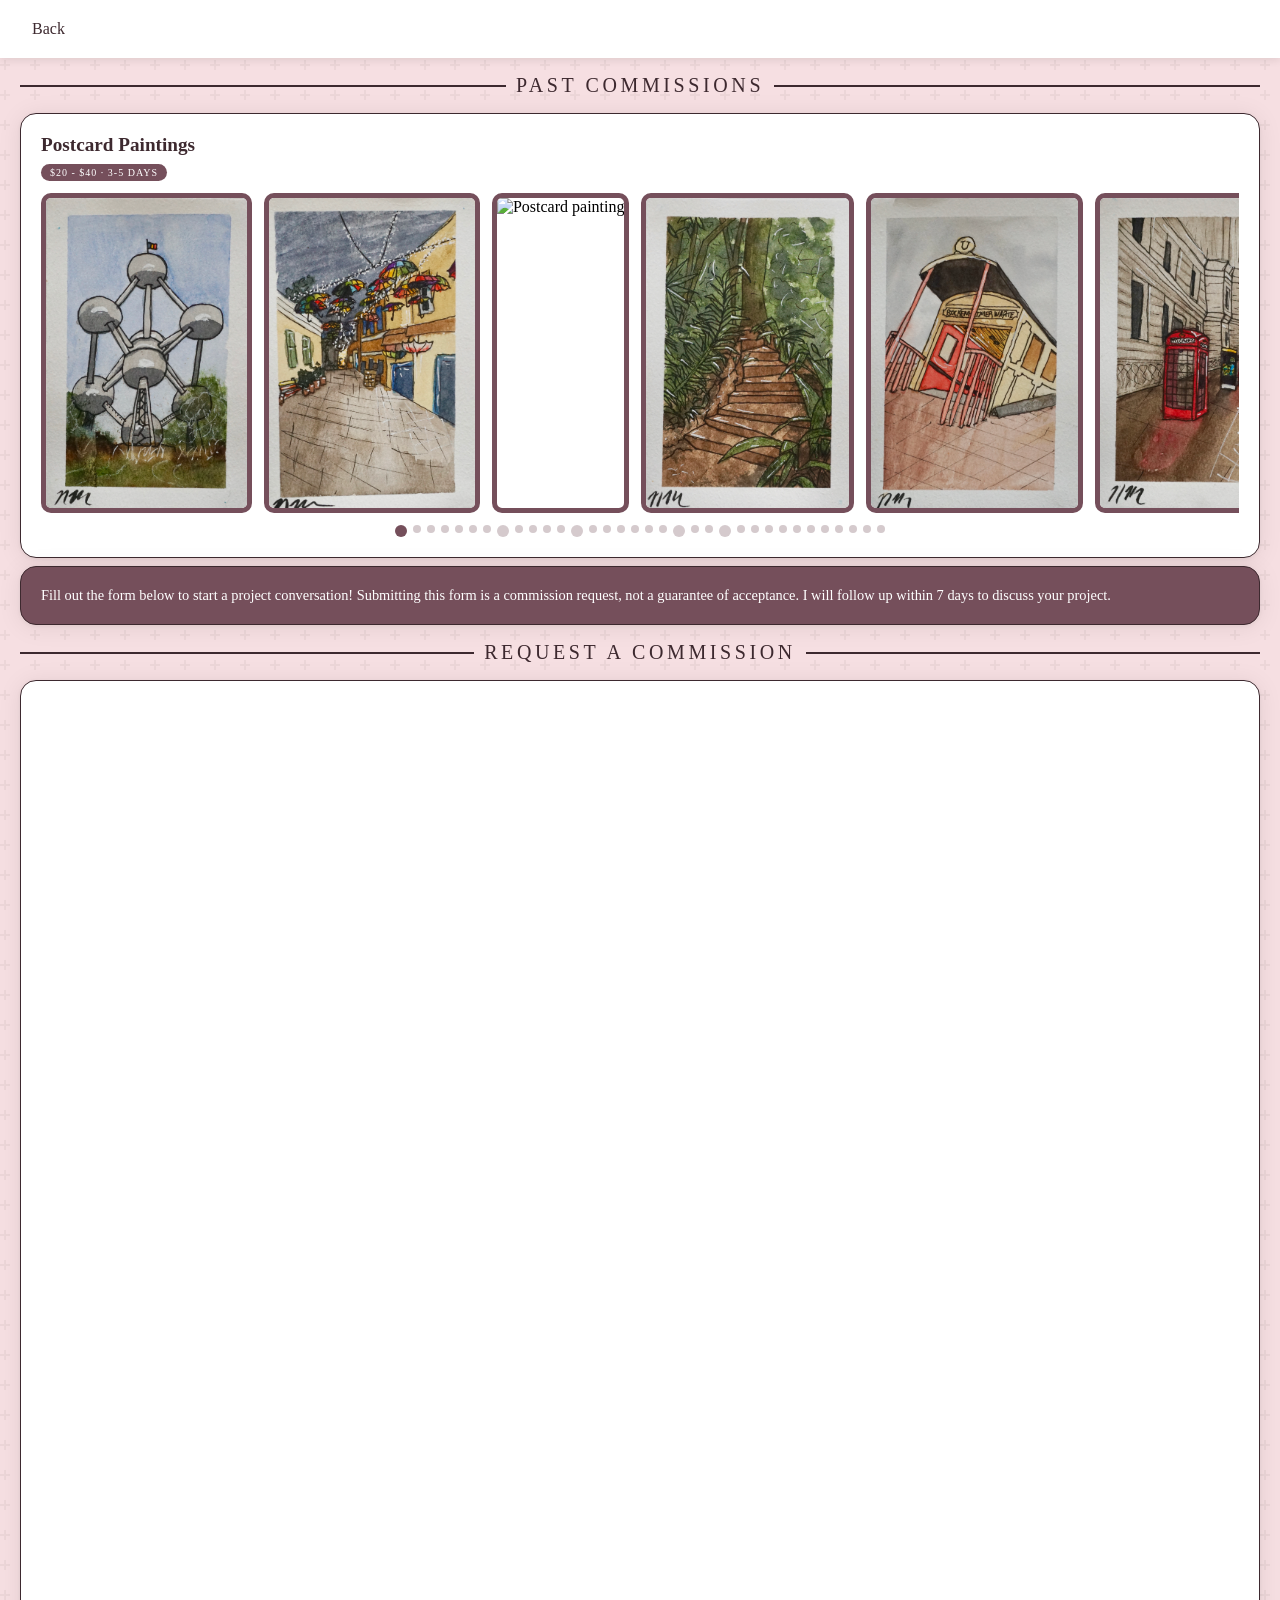
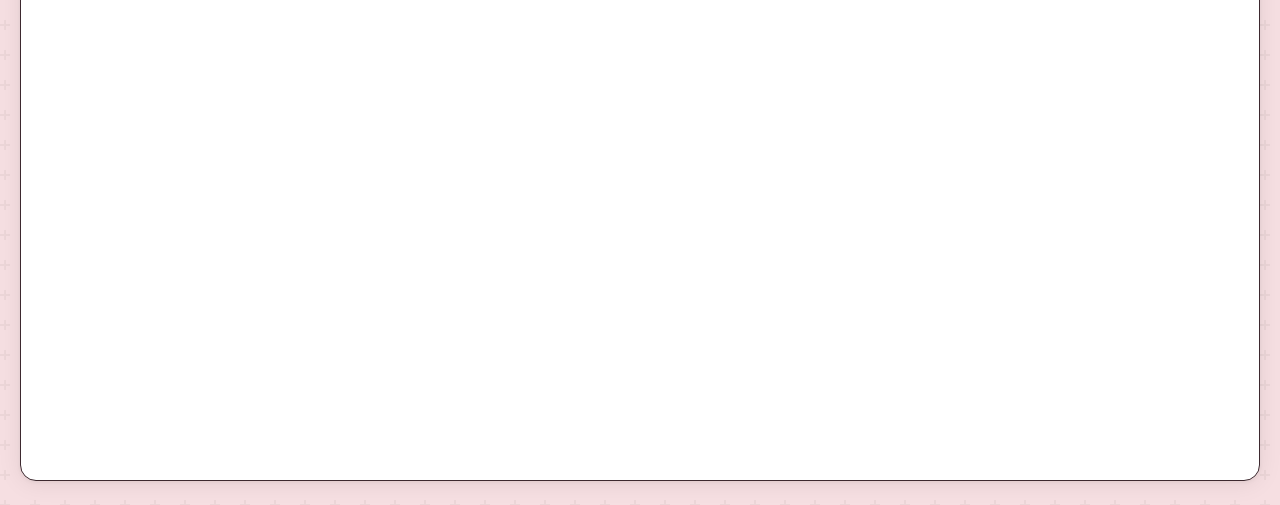
==== commissionrequests.html @ 46b257c5 "Merge pull request #3 from mezierenatalie/commision-page Commision page" ====
﻿<!-- Sets the document type to an html file, and must be the first line of code -->
<!DOCTYPE html>

<!-- Sets the page language to english, and is important for screen readers -->
<html lang="en">

<!-- Opens the head section of the code, it is behind the scenes instructions for the browser and includes the style section of the code-->
<head>

    <!-- Sets the character set to the default UTF-8 so that none of the text characters display as weird symbols -->
    <meta charset="UTF-8">

    <!-- Makes the page responsive on mobile and auto fits the page to the devices width -->
    <meta name="viewport" content="width=device-width, initial-scale=1.0">

    <!-- Page title that displays on the browser tab -->
    <title>Commission Request</title>

    <!-- Preconnects to the font server so that the fonts can load faster -->
    <link rel="preconnect" href="https://db.onlinewebfonts.com">

    <!-- Loads the font "Genty Sans" from the font server -->
    <link href="https://db.onlinewebfonts.com/c/fea031a5eb1f633a622138fe25624d42?family=Genty+Sans" rel="stylesheet">

    <!-- Links to stylesheet "linkpagesstyles.css" -->
    <link rel="stylesheet" href="linkpagestyles.css">

    <!-- Links to stylesheet "commissionsstyles.css" -->
    <link rel="stylesheet" href="commissionrequeststyles.css">

    <!-- Links to javascript "commisionrequestscript.js" -->
    <script src="commisionrequestscript.js" defer></script>
</head>
<!-- Opens the body section of the code-->
<body>
    <!-- navigation bar at the top of the page -->
    <nav class="navbar">
        <!-- back button that links to the main link page -->
        <a class="back-button" href="index.html">Back</a>
        <!-- empty div to balance the flexbox spacing -->
        <div class="navbar-spacer"></div>
    </nav>

    <div class="wrapper">
        <!-- portfolio section -->
        <div class="linksubtitle">Past Commissions</div>

        <!-- portfolio carousel -->
        <div class="portfolio-section">
            <!-- subheader that updates as you scroll -->
            <div class="carousel-type-label">Postcard Paintings</div>

            <!-- price and timeline badge -->
            <div class="commission-badge">$20 - $40 · 3-5 days</div>

            <!-- carousel container -->
            <div class="carousel" id="portfolio-carousel">
                <!-- postcard painting photos -->
                <img class="carousel-img" src="images/brusselspostcard.jpg" alt="Postcard painting" data-type="Postcard Paintings" data-badge="$20 - $40 · 3-5 days">
                <img class="carousel-img" src="images/budapestpostcard.jpg" alt="Postcard painting" data-type="Postcard Paintings" data-badge="$20 - $40 · 3-5 days">
                <img class="carousel-img" src="images/catpainting.jpg" alt="Postcard painting" data-type="Postcard Paintings" data-badge="$20 - $40 · 3-5 days">
                <img class="carousel-img" src="images/costaricapostcard.jpg" alt="Postcard painting" data-type="Postcard Paintings" data-badge="$20 - $40 · 3-5 days">
                <img class="carousel-img" src="images/frankfurtpostcard.jpg" alt="Postcard painting" data-type="Postcard Paintings" data-badge="$20 - $40 · 3-5 days">
                <img class="carousel-img" src="images/londonpostcard.jpg" alt="Postcard painting" data-type="Postcard Paintings" data-badge="$20 - $40 · 3-5 days">
                <img class="carousel-img" src="images/riverpostcard.jpg" alt="Postcard painting" data-type="Postcard Paintings" data-badge="$20 - $40 · 3-5 days">
                <div class="carousel-divider"></div>
                <!-- embroidery photos -->
                <img class="carousel-img" src="images/frontshoeflowerembroidery.png" alt="Embroidery" data-type="Embroidery" data-badge="$5 - $50 · 2-10 days">
                <img class="carousel-img" src="images/backshoeflowerembroidery.png" alt="Embroidery" data-type="Embroidery" data-badge="$5 - $50 · 2-10 days">
                <img class="carousel-img" src="images/coupleoutlineembroideryhoop.png" alt="Embroidery" data-type="Embroidery" data-badge="$5 - $50 · 2-10 days">
                <img class="carousel-img" src="images/traderhoesembroiderybag.png" alt="Embroidery" data-type="Embroidery" data-badge="$5 - $50 · 2-10 days">
                <img class="carousel-img" src="images/traderhoesembroiderypatch.png" alt="Embroidery" data-type="Embroidery" data-badge="$5 - $50 · 2-10 days">
                <div class="carousel-divider"></div>
                <!-- cross stitch photos -->
                <img class="carousel-img" src="images/duckcrossstitch.jpeg" alt="Cross Stitch" data-type="Cross Stitch" data-badge="$10 - $60 · 3-10 days">
                <img class="carousel-img" src="images/greenandwhitebirdcrossstitch.jpg" alt="Cross Stitch" data-type="Cross Stitch" data-badge="$10 - $60 · 3-10 days">
                <img class="carousel-img" src="images/outerwildscrossstitch.jpg" alt="Cross Stitch" data-type="Cross Stitch" data-badge="$10 - $60 · 3-10 days">
                <img class="carousel-img" src="images/yellowbirdcrossstitchhoop.jpg" alt="Cross Stitch" data-type="Cross Stitch" data-badge="$10 - $60 · 3-10 days">
                <img class="carousel-img" src="images/yellowbirdcrossstitch.jpg" alt="Cross Stitch" data-type="Cross Stitch" data-badge="$10 - $60 · 3-10 days">
                <img class="carousel-img" src="images/butterflycrossstitch.png" alt="Cross Stitch" data-type="Cross Stitch" data-badge="$10 - $60 · 3-10 days">
                <img class="carousel-img" src="images/pigeoncrossstitch.png" alt="Cross Stitch" data-type="Cross Stitch" data-badge="$10 - $60 · 3-10 days">
                <div class="carousel-divider"></div>
                <!-- sewing photos -->
                <img class="carousel-img" src="images/blanketsewing.png" alt="Sewing" data-type="Sewing" data-badge="$5 - $50 · 2-10 days">
                <img class="carousel-img" src="images/reuseabletowlsewing.png" alt="Sewing" data-type="Sewing" data-badge="$5 - $50 · 2-10 days">
                <img class="carousel-img" src="images/ricehandwarmersewing.png" alt="Sewing" data-type="Sewing" data-badge="$5 - $50 · 2-10 days">
                <div class="carousel-divider"></div>
                <!-- crochet photos -->
                <img class="carousel-img" src="images/bearcrochet.jpg" alt="Crochet" data-type="Crochet" data-badge="$20 - $100 · 5-15 days">
                <img class="carousel-img" src="images/crochetscrunchies.jpg" alt="Crochet" data-type="Crochet" data-badge="$20 - $100 · 5-15 days">
                <img class="carousel-img" src="images/flowercrochetbag.jpg" alt="Crochet" data-type="Crochet" data-badge="$20 - $100 · 5-15 days">
                <img class="carousel-img" src="images/stingraycrochet.jpg" alt="Crochet" data-type="Crochet" data-badge="$20 - $100 · 5-15 days">
                <img class="carousel-img" src="images/citruscrochet.png" alt="Crochet" data-type="Crochet" data-badge="$20 - $100 · 5-15 days">
                <img class="carousel-img" src="images/dollcrochet.png" alt="Crochet" data-type="Crochet" data-badge="$20 - $100 · 5-15 days">
                <img class="carousel-img" src="images/fruitbagcrochet.png" alt="Crochet" data-type="Crochet" data-badge="$20 - $100 · 5-15 days">
                <img class="carousel-img" src="images/kindlecovercrochet.png" alt="Crochet" data-type="Crochet" data-badge="$20 - $100 · 5-15 days">
                <img class="carousel-img" src="images/lemoncrochet.png" alt="Crochet" data-type="Crochet" data-badge="$20 - $100 · 5-15 days">
                <img class="carousel-img" src="images/littleguyplushcrochet.png" alt="Crochet" data-type="Crochet" data-badge="$20 - $100 · 5-15 days">
                <img class="carousel-img" src="images/strawberrycrochet.png" alt="Crochet" data-type="Crochet" data-badge="$20 - $100 · 5-15 days">
                <img class="carousel-img" src="images/watermeloncrochet.png" alt="Crochet" data-type="Crochet" data-badge="$20 - $100 · 5-15 days">
                <div class="carousel-divider"></div>
            </div>

            <!-- bubble indicators -->
            <div class="carousel-bubbles" id="carousel-bubbles"></div>
        </div>

        <!-- disclaimer text -->
        <p class="disclaimer">Fill out the form below to start a project conversation! Submitting this form is a commission request, not a guarantee of acceptance. I will follow up within 7 days to discuss your project.</p>
        
    <!-- commission request form section -->
        <div class="linksubtitle">Request a Commission</div>

        <!-- embedded google form -->
        <div class="form-container">
            <iframe src="https://docs.google.com/forms/d/e/1FAIpQLScLcMRVJsEPXpi_jzH5mPtGKnJyCviA_RR9C4_Uc3087xtIFg/viewform?embedded=true" width="640" height="1355" frameborder="0" marginheight="0" marginwidth="0">Loading…</iframe>
        </div>
    </div>
</body>
</html>
---- linkpagestyles.css ----
﻿/* Resets "*" everything  on the page, everything in ::before, and ::after. Makes the box sizing consistent by forcing padding to be added inside the elements set width. Then changes margin and padding to "0" to remove any page defaults*/
*, *::before, *::after {
    box-sizing: border-box;
    margin: 0;
    padding: 0;
}

/* Stores CSS variables for the whole page and is accessed using "var(--nameofvariable)"*/
:root {
    --bgcolor: #f6dfe2; /*light red*/
    --maintextcolor: #3d292f; /*dark grey crimson*/
    --textcolor: #ffffff; /*white*/
    --indicatorcolor: #ffffff; /*white*/
    --accentcolor: #754f5b; /*grey crimson*/
    --cardbg: #ffffff; /*white*/
    --border: #3d292f; /*dark grey crimson*/
    /*layers two shadow boxes on top of each other to make a shadow gradient, used on card and button elements using "var(--shadow)"*/
    --shadow: 0 2px 24px rgba(26,22,18,0.08) /*0 horizontal offset, 2px offset down, 24px shadow width, the larger the number the softer the shadow, at 8% opacity*/, 0 1px 4px rgba(26,22,18,0.06) /*0 horizontal offset, 1px offset down, 4px shadow width, at 6% opacity*/;
}

/* Uses stored CSS variables and applies them to the whole page*/
body {
    font-family: 'Genty Sans'; /*sets the font to "Genty Sans"*/
    background: var(--bgcolor); /*sets the background page color to "bgcolor" (light red)*/
    min-height: 100vh; /*sets the minimum height to 100% of the screen height (viewport height)*/
    display: flex; /*sets the display to a flex box so you can control how child elements are arranged inside the body*/
    /*centers content on the horizontal (align-items) and vertical (justify-content) axises*/
    align-items: center;
    justify-content: center;
    padding: 2rem 1.25rem; /*sets top/bottom padding to 2rem, and left/right padding to 1.25rem. rem is scalable based on font size*/
    /*adds a repeating geometric pattern to the page background, the pattern tile is 60px x 60px and repeats across the page. Sets the color of the geometric pattern to #3d292f (%23=#), and the opacity to 5%*/
    background-image: url("data:image/svg+xml,%3Csvg width='60' height='60' viewBox='0 0 60 60' xmlns='http://www.w3.org/2000/svg'%3E%3Cg fill='none' fill-rule='evenodd'%3E%3Cg fill='%233d292f' fill-opacity='0.05'%3E%3Cpath d='M36 34v-4h-2v4h-4v2h4v4h2v-4h4v-2h-4zm0-30V0h-2v4h-4v2h4v4h2V6h4V4h-4zM6 34v-4H4v4H0v2h4v4h2v-4h4v-2H6zM6 4V0H4v4H0v2h4v4h2V6h4V4H6z'/%3E%3C/g%3E%3C/g%3E%3C/svg%3E");
}

/* Uses stored CSS variables and applies them to the "wrapper"*/
.wrapper {
    /*sets the width to 100% of the max width (420px)*/
    width: 100%;
    max-width: 420px;
}

/* Uses stored CSS variables and applies them to the "link subtitle" text*/
.linksubtitle {
    font-family: 'Genty Sans'; /*sets the font to "Genty Sans"*/
    font-size: 20px; /*sets the font height to 20px*/
    font-weight: 500; /*sets the font width to 500*/
    letter-spacing: 0.18em; /*sets the spacing between letters to 0.18em which is scalable based on font size*/
    text-transform: uppercase; /*changes the text to be all uppercase*/
    color: var(--maintextcolor); /*sets the text color to "maintextcolor" (dark grey crimson)*/
    text-align: center; /*centers the text horizontally*/
    margin-bottom: 1rem; /*adds 1rem (scalable with font size) of margin below the text*/
    margin-top: 1rem; /*adds 1rem (scalable with font size) of margin above the text*/
    display: flex; /*sets the display to a flex box so you can control how child elements are arranged inside the body*/
    align-items: center; /*centers content vertically*/
    gap: 10px; /*adds a gap of 10 px before and after the subtitle text*/
}

/* Uses stored CSS variables and applies them before and after the "link subtitle" text*/
.linksubtitle::before, .linksubtitle::after {
    content: ''; /*indicates that there is content to show*/
    flex: 1; /*tells the flex display to fill the space evenly on both sides of the text with the content*/
    height: 2px; /*sets the height of the content to 2px*/
    background: var(--border); /*sets the color to "border" (dark grey crimson)*/
}

/* ── loading state style ── */
/* Uses stored CSS variables and applies them to a skeleton variable to show while information is loading*/
.skeleton {
    background: var(--cardbg); /*sets the skeleton card background to "cardbg" (white)*/
    border-radius: 16px; /*sets the skeleton card border radius to 16px*/
    padding: 1.75rem; /*adds 1.75rem (scalable with font size) of padding in the skeleton card*/
    box-shadow: var(--shadow); /*adds the shadow style variable to the skeleton card*/
    border: 0.5px solid var(--border); /*adds a 0.5px solid border to the skeleton card using "border" color (dark grey crimson)*/
}

/* Uses stored CSS variables and applies them to a skeleton line variable to animate while information is loading*/
.skel-line {
    background: linear-gradient(90deg, #ede9e4 25%, #f5f2ef 50%, #ede9e4 75%); /*sets the skeleton line background color to a linear gradient of different light grey colors at different opacities*/
    background-size: 200% 100%; /*sets the size of the skeleton line content*/
    animation: shimmer 1.4s infinite; /*adds a shimmer animation that loops every 1.4s and never stops to indicate "loading" content*/
    border-radius: 4px; /*sets the skeleton line border radius to 4px*/
}
/*adds the shimmer animation frames*/
@keyframes shimmer {
    to {
        background-position: -200% 0;
    }
}

/* ── book card style ── */
/* Uses stored CSS variables and applies them to the book card*/
.card {
    background: var(--cardbg); /*sets the book card background to "cardbg" (white)*/
    border-radius: 16px; /*sets the card border radius to 16px*/
    padding: 1.75rem; /*adds 1.75rem (scalable with font size) of padding in the book card*/
    box-shadow: var(--shadow); /*adds the shadow style variable to the book card*/
    border: 0.5px solid var(--border); /*adds a 0.5px solid border to the book card using "border" color (dark grey crimson)*/
    display: flex; /*sets the display to a flex box so you can control how child elements are arranged inside the card*/
    gap: 1.25rem; /*adds a gap of 1.25rem (scalable with font size) to the book card*/
    align-items: flex-start; /*aligns content to the top left corner*/
    opacity: 0; /*sets the opacity of the card to 0, makes the card invisible until it fades up and opacity becomes 1, solid*/
    transform: translateY(12px); /*moves the card along the y axis by 12px*/
    animation: fadeUp 0.5s ease forwards; /*adds an animation to the book card so it takes 0.5s to fade up on the screen and ease forward*/
    text-decoration: none; /*sets the text decoration to none. This removes defaults like hyperlink lines*/
    color: inherit; /*uses text color from the parent element*/
    transition: box-shadow 0.2s, transform 0.2s; /*adds animation to the book card shadow*/
}

/* Uses stored CSS variables and applies them to the book card when it is hovered over*/
.card:hover {
    box-shadow: 0 6px 32px rgba(26,22,18,0.13), 0 2px 6px rgba(26,22,18,0.08); /*increases the shadow size and opacity when hovered over to make the card appear to lift off the page*/
    transform: translateY(-2px); /*moves the card 2px upward when hovered over to make the card appear to lift off the page*/
}
/*adds the fadeup animation frames*/
@keyframes fadeUp {
    to {
        opacity: 1;
        transform: translateY(0);
    }
}

/* Uses stored CSS variables and applies them to the "cover wrap"*/
.cover-wrap {
    flex-shrink: 0; /*prevents the cover image container from shrinking if space gets tight, keeps the book cover always the same size*/
    position: relative; /*sets the positioning context for any child elements that might need to be positioned absolutely inside it*/
}

/* Uses stored CSS variables and applies them to the book cover image*/
.cover {
    width: 110px; /*sets the cover image width to 110px*/
    height: 170px; /*sets the cover image height to 170px*/
    object-fit: cover; /*scales the image to fill its set dimensions (110px x 170px) without stretching or distorting it, crops if necessary*/
    border-radius: 6px; /*sets the cover image border radius to 6px*/
    display: block; /*sets the display to a block box*/
    /*layers two shadow boxes on top of each other to make a shadow gradient, used on card and button elements using "var(--shadow)"*/
    box-shadow: 3px 3px 6px rgba(26,22,18,0.18) /*3px horizontal offset, 3px offset down, 6px shadow width, the larger the number the softer the shadow, at 18% opacity*/, -1px 0 0 rgba(26,22,18,0.08) /*-1px horizontal offset, 0px offset down, 0px shadow width, the larger the number the softer the shadow, at 8% opacity*/;
}

/* Uses stored CSS variables and applies them to the book cover placeholder*/
.cover-placeholder {
    width: 110px; /*sets the cover placeholder width to 110px*/
    height: 170px; /*sets the cover placeholder height to 170px*/
    background: var(--accentcolor); /*sets the cover placeholder color to "accentcolor" (grey crimson)*/
    border-radius: 6px; /*sets the cover placeholder border radius to 6px*/
    display: flex; /*sets the display to a flex box so you can control how child elements are arranged inside the cover placeholder*/
    /*centers content on the horizontal (align-items) and vertical (justify-content) axises*/
    align-items: center;
    justify-content: center;
    font-size: 28px; /*sets the font height to 28px*/
}

/* Uses stored CSS variables and applies them to the info in the book card*/
/*lets the info section grow to fill remaining space after the book cover and prevents the text from overflowing outside the card for long titles*/
.info {
    flex: 1;
    min-width: 0;
}

/* Uses stored CSS variables and applies them to the reading tag in the book card*/
.reading-tag {
    display: inline-flex; /*sets the display to a flex box so you can control how child elements are arranged inside the reading tag*/
    align-items: center; /*aligns content vertically*/
    gap: 5px; /*adds a gap of 5px to the reading tag*/
    font-size: 10px; /*sets the font height to 10px*/
    font-weight: 500; /*sets the font width to 500*/
    letter-spacing: 0.1em; /*sets the spacing between letters to 0.1em which is scalable based on font size*/
    text-transform: uppercase; /*changes the text to be all uppercase*/
    color: var(--textcolor); /*sets the text color to "textcolor" (white)*/
    background: var(--accentcolor); /*sets the reading tag color to "accentcolor" (grey crimson)*/
    padding: 3px 9px; /*adds 3px of padding above/below and 9 px right/left the reading tag*/
    border-radius: 99px; /*sets the reading tag border radius to 99px*/
    margin-bottom: 0.6rem; /*adds 0.6rem (scalable with font size) of margin below the text*/
}
/* Uses stored CSS variables and applies them to the active reading dot*/
.reading-dot {
    width: 5px; /*sets the active reading dot width to 5px*/
    height: 5px; /*sets the active reading dot height to 5px*/
    border-radius: 50%; /*sets the active reading dot border radius to 50%*/
    background: var(--indicatorcolor); /*sets the active reading dot color to "indicatorcolor" (white)*/
    animation: pulse 2s ease-in-out infinite; /*adds an animation to the active reading dot so it takes 2s to fade the active reading dot in and out*/
}
/*adds the pulse animation frames*/
@keyframes pulse {
    0%,100% {
        opacity: 1;
    }

    50% {
        opacity: 0.35;
    }
}

/* Uses stored CSS variables and applies them to the book title text*/
.title {
    font-family: 'Genty Sans'; /*sets the font to "Genty Sans"*/
    font-size: 1.05rem; /*sets the font height to 1.05rem (scalable with font size)*/
    font-weight: 600; /*sets the font width to 600*/
    line-height: 1.35; /*sets the line height to 1.35 times the font size*/
    color: var(--maintextcolor); /*sets the text color to "maintextcolor" (dark grey crimson)*/
    margin-bottom: 0.3rem; /*adds 0.3rem (scalable with font size) of margin below the text*/
    /*enables multi-line text clamping and limits the text to 3 lines while hidding anything after 3 lines*/
    display: -webkit-box;
    -webkit-line-clamp: 3;
    -webkit-box-orient: vertical;
    overflow: hidden;
}

/* Uses stored CSS variables and applies them to the book author text*/
.author {
    font-size: 13px; /*sets the font height to 13px*/
    color: var(--maintextcolor); /*sets the text color to "maintextcolor" (dark grey crimson)*/
    font-weight: 400; /*sets the font width to 400*/
    margin-bottom: 0.85rem; /*adds 0.85rem (scalable with font size) of margin below the text*/
}

/* Uses stored CSS variables and applies them to the cta*/
.cta {
    margin-top: 0.85rem; /*adds 0.85rem (scalable with font size) of margin above the text*/
    font-size: 12px; /*sets the font height to 12px*/
    color: var(--maintextcolor); /*sets the text color to "maintextcolor" (dark grey crimson)*/
    display: flex; /*sets the display to a flex box so you can control how child elements are arranged inside the card*/
    align-items: center; /*centers content vertically*/
    gap: 4px; /*adds a gap of 4px to the cta*/
    font-weight: 400; /*sets the font width to 400*/
}
    /*sets the cta opacity to 60%*/
    .cta svg {
        opacity: 0.6;
    }

/* ── link card ── */
/* Uses stored CSS variables and applies them to the link button*/
.link-button {
    background: var(--cardbg); /*sets the link button background to "cardbg" (white)*/
    border-radius: 16px; /*sets the link button border radius to 16px*/
    padding: 1.75rem; /*adds 1.75rem (scalable with font size) of padding in the link button*/
    box-shadow: var(--shadow); /*adds the shadow style variable to the link button*/
    border: 0.5px solid var(--border); /*adds a 0.5px solid border to the link button using "border" color (dark grey crimson)*/
    display: flex; /*sets the display to a flex box so you can control how child elements are arranged inside the card*/
    gap: 1.25rem; /*adds a gap of 1.25rem (scalable with font size) to the link button*/
    align-items: flex-start; /*aligns content to the top left corner*/
    opacity: 0; /*sets the opacity of the card to 0, makes the card invisible until it fades up and opacity becomes 1, solid*/
    transform: translateY(12px); /*moves the card along the y axis by 12px*/
    animation: fadeUp 0.5s ease forwards; /*adds an animation to the link button so it takes 0.5s to fade up on the screen and ease forward*/
    text-decoration: none; /*sets the text decoration to none. This removes defaults like hyperlink lines*/
    color: inherit; /*uses text color from the parent element*/
    transition: box-shadow 0.2s, transform 0.2s; /*adds animation to the link button shadow*/
    margin-bottom: 0.5rem; /*adds 0.5rem (scalable with font size) of margin below the text*/
    margin-top: 0.5rem; /*adds 0.5rem (scalable with font size) of margin above the text*/
}

    /* Uses stored CSS variables and applies them to the link button when it is hovered over*/
    .link-button:hover {
        box-shadow: 0 6px 32px rgba(26,22,18,0.13), 0 2px 6px rgba(26,22,18,0.08); /*increases the shadow size and opacity when hovered over to make the card appear to lift off the page*/
        transform: translateY(-2px); /*moves the card 2px upward when hovered over to make the card appear to lift off the page*/
    }

/* ── error state ── */
/* Uses stored CSS variables and applies them to the error card*/
.error-card {
    background: var(--cardbg); /*sets the error card background to "cardbg" (white)*/
    border-radius: 16px; /*sets the error card border radius to 16px*/
    padding: 1.75rem; /*adds 1.75rem (scalable with font size) of padding in the error card*/
    box-shadow: var(--shadow); /*adds the shadow style variable to the error card*/
    border: 0.5px solid var(--border); /*adds a 0.5px solid border to the error card using "border" color (dark grey crimson)*/
    text-align: center; /*centers text*/
}

/* styles error icon*/
.error-icon {
    font-size: 2rem;
    margin-bottom: 0.75rem;
}

/* styles error title*/
.error-title {
    font-family: 'Genty Sans';
    font-size: 1rem;
    color: var(--maintextcolor);
    margin-bottom: 0.4rem;
}

/* styles error message*/
.error-msg {
    font-size: 13px;
    color: var(--maintextcolor);
    line-height: 1.6;
}

/* styles error link*/
.error-link {
    color: var(--accentcolor);
    text-decoration: underline;
}

/* ── footer ── */
/* Uses stored CSS values and applies them to the footer text*/
.footer {
    text-align: center; /*centers text*/
    margin-top: 1rem; /*adds 1rem (scalable with font size) of margin above the text*/
    font-size: 10px; /*sets the font height to 10px*/
    color: var(--maintextcolor); /*sets the text color to "maintextcolor" (dark grey crimson)*/
    opacity: 0.7; /*sets opacity to 70%*/
}
---- commissionrequeststyles.css ----
﻿/*Overrides styles from the "linkpagestyles.css" that are different and applies them to the whole page*/
body {
    align-items: flex-start; /*overrides the vertical centering and starts content at the top*/
    flex-direction: column; /*stacks elements vertically instead of side by side*/
    padding: 0; /*removes the left and right padding from linkpagestyles.css so the navbar goes edge to edge*/
    margin: 0; /*removes any default browser margin at the top of the page*/
    justify-content: flex-start; /*overrides the vertical centering from linkpagestyles.css*/
}

/*styles the navigation bar*/
.navbar {
    background: var(--cardbg); /*sets the book card background to "cardbg" (white)*/
    display: flex; /*sets the display to a flex box so you can control how child elements are arranged inside the card*/
    align-items: center; /*center aligns items*/
    justify-content: space-between;
    box-shadow: 0 2px 8px rgba(26,22,18,0.1); /* adds a soft shadow under the navbar instead of a border line */
    position: sticky;
    top: 0;
    width: 100%; /*sets the navbar width to 100% of the page width*/
    padding: 0 1.25rem; /*adds internal padding so the back button and title aren't flush against the edges*/
}

/* overrides the wrapper max width to be wider on the commissions page */
.wrapper {
    max-width: 1600px; /*sets sets the wrapper max width to 1600px*/
    width: 100%; /*sets the sets the wrapper width to 100%*/
    padding: 0 1.25rem; /*adds back the left and right padding just for the wrapper content*/
    align-self: center; /*centers the wrapper horizontally on the page */
}

/* styles the back button */
.back-button {
    padding: 0.75rem; /*adds 1.75rem (scalable with font size) of padding in the link button*/
    display: flex; /*sets the display to a flex box so you can control how child elements are arranged inside the card*/
    gap: 1.25rem; /*adds a gap of 1.25rem (scalable with font size) to the link button*/
    text-decoration: none; /*sets the text decoration to none. This removes defaults like hyperlink lines*/
    margin-bottom: 0.5rem; /*adds 0.5rem (scalable with font size) of margin below the text*/
    margin-top: 0.5rem; /*adds 0.5rem (scalable with font size) of margin above the text*/
    justify-content: start;
    width: 6rem; /*sets the back button width to 6rem*/
    color: var(--maintextcolor); /*sets the text color to "maintextcolor" (dark grey crimson)*/
}

/* styles the disclaimer text */
.disclaimer {
    background: var(--accentcolor); /*sets the link button background to "cardbg" (white)*/
    border-radius: 16px; /*sets the link button border radius to 16px*/
    padding: 1.25rem; /*adds 1.75rem (scalable with font size) of padding in the link button*/
    box-shadow: var(--shadow); /*adds the shadow style variable to the link button*/
    border: 0.5px solid var(--border); /*adds a 0.5px solid border to the link button using "border" color (dark grey crimson)*/
    margin-bottom: 0.5rem; /*adds 0.5rem (scalable with font size) of margin below the text*/
    margin-top: 0.5rem; /*adds 0.5rem (scalable with font size) of margin above the text*/
    font-size: 0.9rem; /*sets the font height to 13px*/
    color: var(--textcolor); /*sets the text color to "maintextcolor" (dark grey crimson)*/
    font-weight: 400; /*sets the font width to 400*/
}

.portfolio-section {
    background: var(--cardbg); /*sets the link button background to "cardbg" (white)*/
    border-radius: 16px; /*sets the link button border radius to 16px*/
    padding: 1.25rem; /*adds 1.75rem (scalable with font size) of padding in the link button*/
    box-shadow: var(--shadow); /*adds the shadow style variable to the link button*/
    border: 0.5px solid var(--border); /*adds a 0.5px solid border to the link button using "border" color (dark grey crimson)*/
    margin-bottom: 0.5rem; /*adds 0.5rem (scalable with font size) of margin below the text*/
    margin-top: 0.5rem; /*adds 0.5rem (scalable with font size) of margin above the text*/
}

.carousel-type-label {
    font-family: 'Genty Sans'; /*sets the font to "Genty Sans"*/
    font-size: 1.2rem; /*sets the font height to 1.2rem*/
    font-weight: 600; /*sets the font width to 600*/
    color: var(--maintextcolor); /*sets the text color to "maintextcolor" (dark grey crimson)*/
    margin-bottom: 0.4rem; /*adds 0.5rem (scalable with font size) of margin below the text*/
}

.commission-badge {
    display: inline-flex; /*sets the display to a flex box so you can control how child elements are arranged inside the reading tag*/
    align-items: center; /*center aligns items*/
    font-size: 10px; /*sets the font height to 20px*/
    font-weight: 500; /*sets the font width to 500*/
    letter-spacing: 0.1em; /*sets the spacing between letters to 0.18em which is scalable based on font size*/
    text-transform: uppercase; /*changes the text to be all uppercase*/
    color: var(--textcolor); /*sets the text color to textcolor (white)*/
    background: var(--accentcolor); /*sets the badge background to accentcolor (grey crimson)*/
    padding: 3px 9px; /*sets top/bottom padding to 3px, and left/right padding to 9px*/
    border-radius: 99px; /*sets the badge border radius to 99px making it a pill shape*/
    margin-bottom: 0.75rem; /*adds 0.5rem (scalable with font size) of margin below the text*/
}

.carousel {
    display: flex; /*sets the display to a flex box so you can control how child elements are arranged inside the card*/
    overflow-x: auto;
    scroll-snap-type: x mandatory;
    gap: 0.75rem; /*adds a gap of 5px to the reading tag*/
    scrollbar-width: none;
    scroll-padding-left: 0;
    padding-left: 0;
}

.carousel::-webkit-scrollbar {
        display: none;
}

.carousel-img {
    height: 320px; /*sets the carousel-img height to 280px*/
    width: auto; /*sets the carousel image width to scale naturally with the height*/
    flex-shrink: 0;
    border-radius: 10px; /*sets the carousel image border radius to 10px*/
    scroll-snap-align: start;
    object-fit: cover;
    cursor: grab;
    border: 5px solid var(--accentcolor);
    scroll-snap-stop: always;
}

.carousel-img:active {
    cursor: grabbing;
}

/* styles the whitespace gap between commission categories */
.carousel-divider {
    flex-shrink: 0;
    width: 16rem;
}

.carousel-bubbles {
    display: flex; /*sets the display to a flex box so you can control how child elements are arranged inside the card*/
    justify-content: center;
    gap: 6px; /*adds a gap of 5px to the reading tag*/
    margin-top: 0.75rem; /*adds 1rem (scalable with font size) of margin above the text*/
    flex-wrap: wrap;
}

.carousel-bubble {
    width: 8px; /*sets the bubble width to 8px*/
    height: 8px; /*sets the bubble height to 8px*/
    border-radius: 50%; /*sets the bubble border radius to 50% making it a circle*/
    background: var(--accentcolor); /*sets the bubble color to accentcolor (grey crimson)*/
    opacity: 0.3;
    cursor: pointer;
    transition: opacity 0.2s;
    border: none;
    padding: 0;
}

/* styles the larger bubble that marks the start of a new category */
.carousel-bubble.category-start {
    width: 12px;
    height: 12px;
    border-radius: 99px;
}

.carousel-bubble.active {
    opacity: 1;
}

/* styles the google form container */
.form-container {
    background: var(--cardbg);
    border-radius: 16px;
    padding: 1.25rem;
    box-shadow: var(--shadow);
    border: 0.5px solid var(--border);
    margin-top: 0.5rem;
    margin-bottom: 1.5rem;
    overflow: hidden;
}

/* styles the embedded google form iframe */
.form-container iframe {
    width: 100%;
    border: none;
    border-radius: 8px;
}
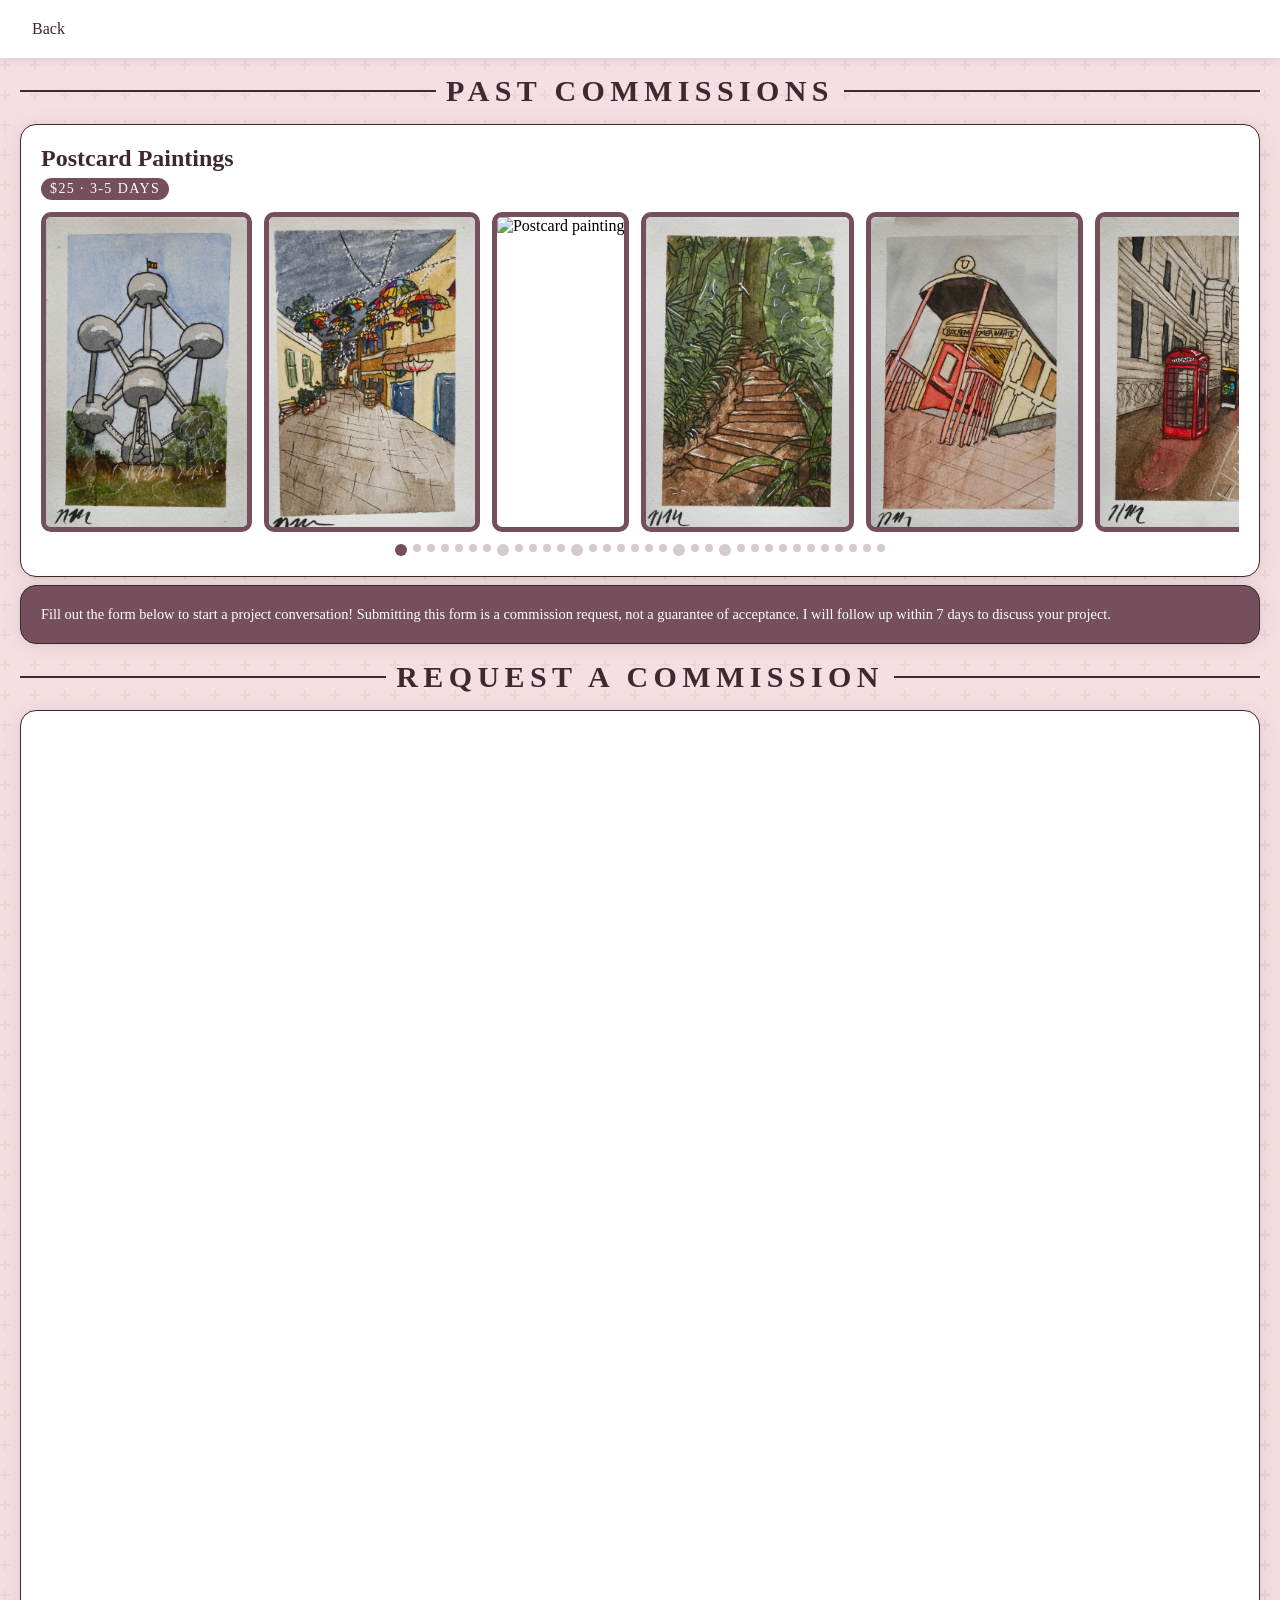
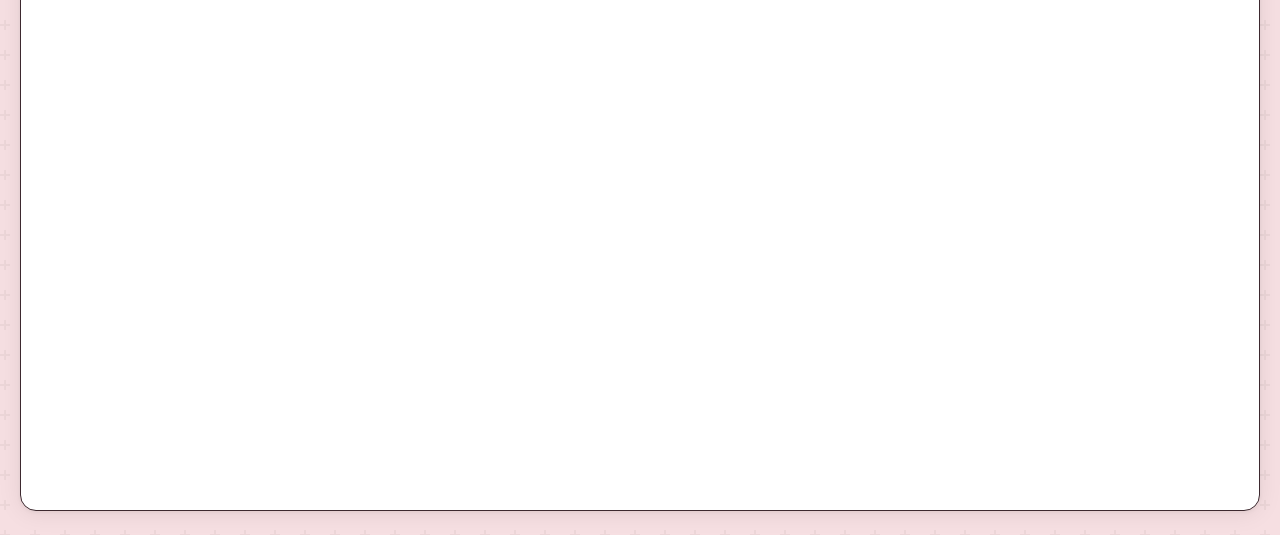
==== commit 3f58ce68: "asthetic changes to commissions page" ====
--- a/commissionrequests.html
+++ b/commissionrequests.html
@@ -43,7 +43,7 @@
 
     <div class="wrapper">
         <!-- portfolio section -->
-        <div class="linksubtitle">Past Commissions</div>
+        <div class="page-section-label">Past Commissions</div>
 
         <!-- portfolio carousel -->
         <div class="portfolio-section">
@@ -56,13 +56,13 @@
             <!-- carousel container -->
             <div class="carousel" id="portfolio-carousel">
                 <!-- postcard painting photos -->
-                <img class="carousel-img" src="images/brusselspostcard.jpg" alt="Postcard painting" data-type="Postcard Paintings" data-badge="$20 - $40 · 3-5 days">
-                <img class="carousel-img" src="images/budapestpostcard.jpg" alt="Postcard painting" data-type="Postcard Paintings" data-badge="$20 - $40 · 3-5 days">
-                <img class="carousel-img" src="images/catpainting.jpg" alt="Postcard painting" data-type="Postcard Paintings" data-badge="$20 - $40 · 3-5 days">
-                <img class="carousel-img" src="images/costaricapostcard.jpg" alt="Postcard painting" data-type="Postcard Paintings" data-badge="$20 - $40 · 3-5 days">
-                <img class="carousel-img" src="images/frankfurtpostcard.jpg" alt="Postcard painting" data-type="Postcard Paintings" data-badge="$20 - $40 · 3-5 days">
-                <img class="carousel-img" src="images/londonpostcard.jpg" alt="Postcard painting" data-type="Postcard Paintings" data-badge="$20 - $40 · 3-5 days">
-                <img class="carousel-img" src="images/riverpostcard.jpg" alt="Postcard painting" data-type="Postcard Paintings" data-badge="$20 - $40 · 3-5 days">
+                <img class="carousel-img" src="images/brusselspostcard.jpg" alt="Postcard painting" data-type="Postcard Paintings" data-badge="$25 · 3-5 days">
+                <img class="carousel-img" src="images/budapestpostcard.jpg" alt="Postcard painting" data-type="Postcard Paintings" data-badge="$25 · 3-5 days">
+                <img class="carousel-img" src="images/catpainting.jpg" alt="Postcard painting" data-type="Postcard Paintings" data-badge="$25 · 3-5 days">
+                <img class="carousel-img" src="images/costaricapostcard.jpg" alt="Postcard painting" data-type="Postcard Paintings" data-badge="$25 · 3-5 days">
+                <img class="carousel-img" src="images/frankfurtpostcard.jpg" alt="Postcard painting" data-type="Postcard Paintings" data-badge="$25 · 3-5 days">
+                <img class="carousel-img" src="images/londonpostcard.jpg" alt="Postcard painting" data-type="Postcard Paintings" data-badge="$25 · 3-5 days">
+                <img class="carousel-img" src="images/riverpostcard.jpg" alt="Postcard painting" data-type="Postcard Paintings" data-badge="$25 · 3-5 days">
                 <div class="carousel-divider"></div>
                 <!-- embroidery photos -->
                 <img class="carousel-img" src="images/frontshoeflowerembroidery.png" alt="Embroidery" data-type="Embroidery" data-badge="$5 - $50 · 2-10 days">
@@ -109,7 +109,7 @@
         <p class="disclaimer">Fill out the form below to start a project conversation! Submitting this form is a commission request, not a guarantee of acceptance. I will follow up within 7 days to discuss your project.</p>
         
     <!-- commission request form section -->
-        <div class="linksubtitle">Request a Commission</div>
+        <div class="page-section-label">Request a Commission</div>
 
         <!-- embedded google form -->
         <div class="form-container">
--- a/commissionrequeststyles.css
+++ b/commissionrequeststyles.css
@@ -55,6 +55,28 @@
     font-weight: 400; /*sets the font width to 400*/
 }
 
+.page-section-label {
+    font-family: 'Genty Sans'; /*sets the font to "Genty Sans"*/
+    font-size: 30px; /*sets the font height to 20px*/
+    font-weight: 900; /*sets the font width to 500*/
+    letter-spacing: 0.18em; /*sets the spacing between letters to 0.18em which is scalable based on font size*/
+    text-transform: uppercase; /*changes the text to be all uppercase*/
+    color: var(--maintextcolor); /*sets the text color to "maintextcolor" (dark grey crimson)*/
+    text-align: center; /*centers the text horizontally*/
+    margin-bottom: 1rem; /*adds 1rem (scalable with font size) of margin below the text*/
+    margin-top: 1rem; /*adds 1rem (scalable with font size) of margin above the text*/
+    display: flex; /*sets the display to a flex box so you can control how child elements are arranged inside the body*/
+    align-items: center; /*centers content vertically*/
+    gap: 10px; /*adds a gap of 10 px before and after the subtitle text*/
+}
+
+.page-section-label::before, .page-section-label::after {
+    content: ''; /*indicates that there is content to show*/
+    flex: 1; /*tells the flex display to fill the space evenly on both sides of the text with the content*/
+    height: 2px; /*sets the height of the content to 2px*/
+    background: var(--border); /*sets the color to "border" (dark grey crimson)*/
+}
+
 .portfolio-section {
     background: var(--cardbg); /*sets the link button background to "cardbg" (white)*/
     border-radius: 16px; /*sets the link button border radius to 16px*/
@@ -67,7 +89,7 @@
 
 .carousel-type-label {
     font-family: 'Genty Sans'; /*sets the font to "Genty Sans"*/
-    font-size: 1.2rem; /*sets the font height to 1.2rem*/
+    font-size: 1.5rem; /*sets the font height to 1.2rem*/
     font-weight: 600; /*sets the font width to 600*/
     color: var(--maintextcolor); /*sets the text color to "maintextcolor" (dark grey crimson)*/
     margin-bottom: 0.4rem; /*adds 0.5rem (scalable with font size) of margin below the text*/
@@ -76,7 +98,7 @@
 .commission-badge {
     display: inline-flex; /*sets the display to a flex box so you can control how child elements are arranged inside the reading tag*/
     align-items: center; /*center aligns items*/
-    font-size: 10px; /*sets the font height to 20px*/
+    font-size: 14px; /*sets the font height to 20px*/
     font-weight: 500; /*sets the font width to 500*/
     letter-spacing: 0.1em; /*sets the spacing between letters to 0.18em which is scalable based on font size*/
     text-transform: uppercase; /*changes the text to be all uppercase*/
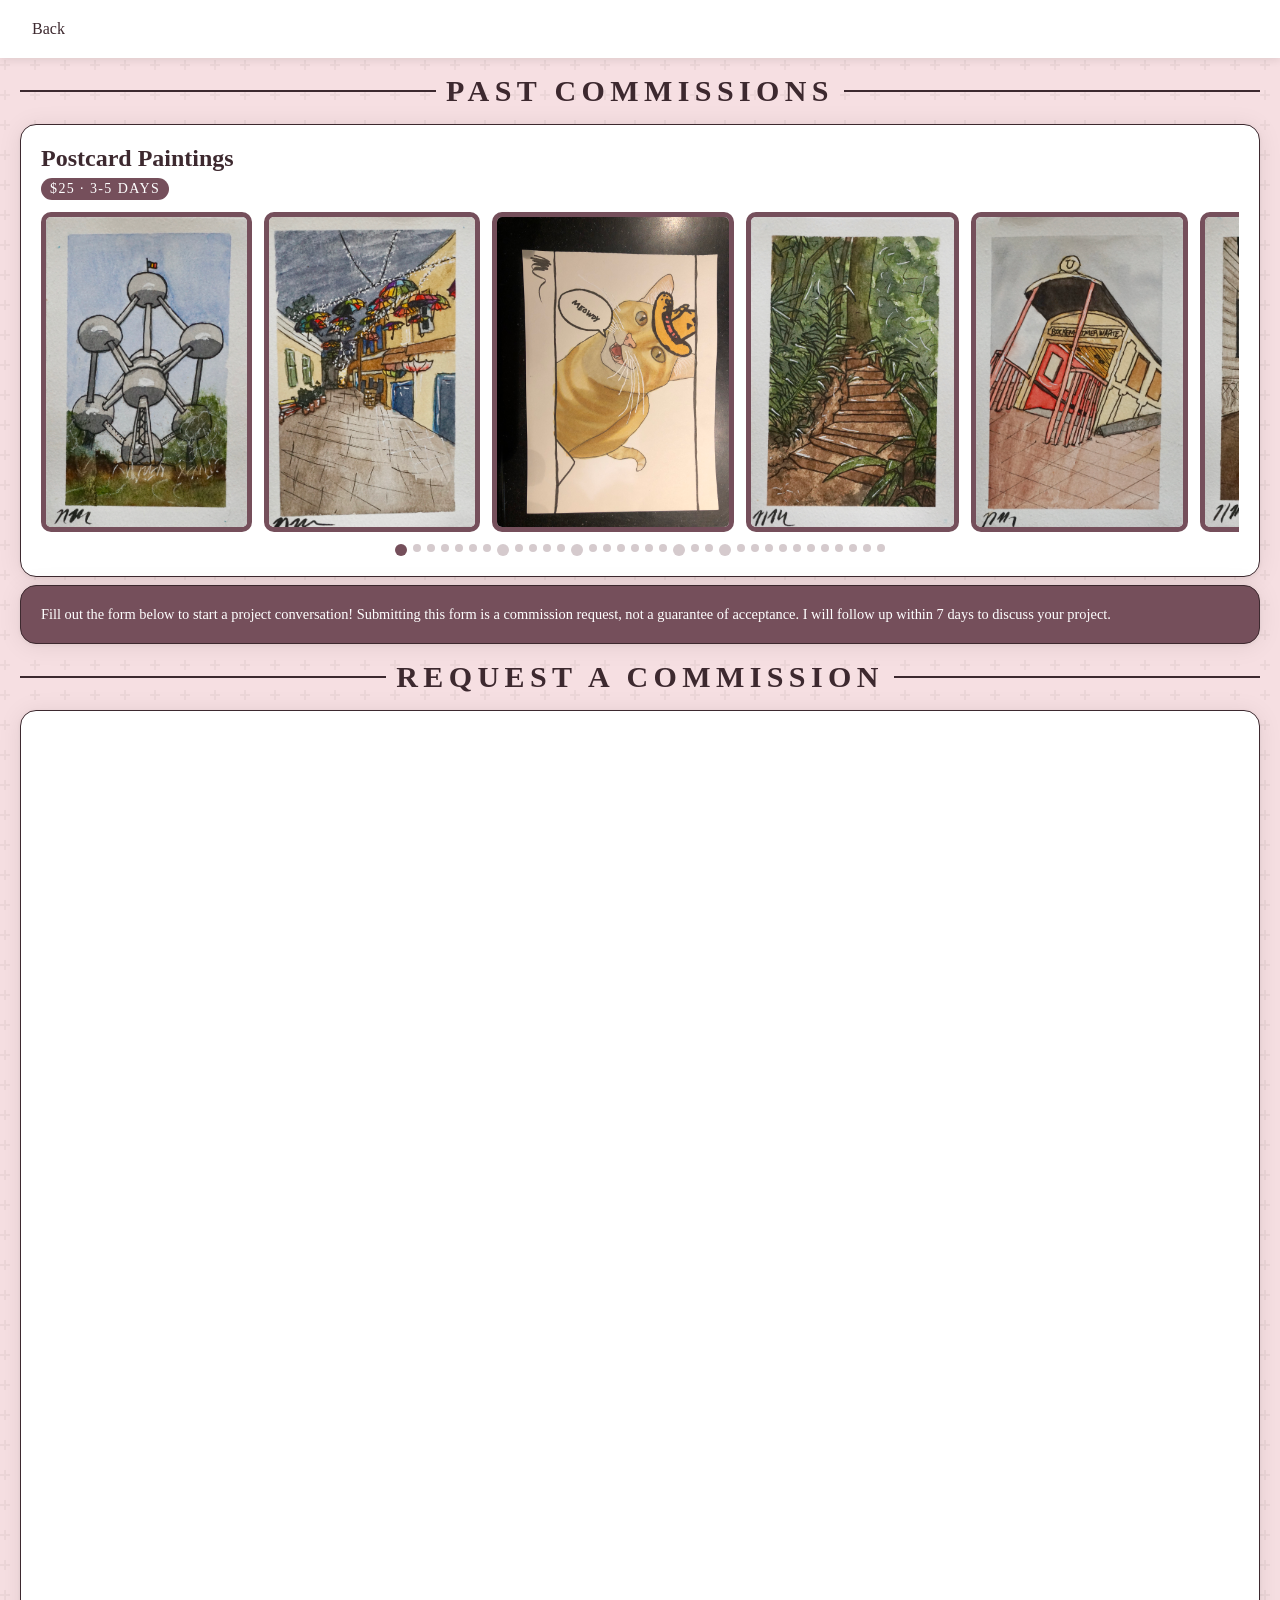
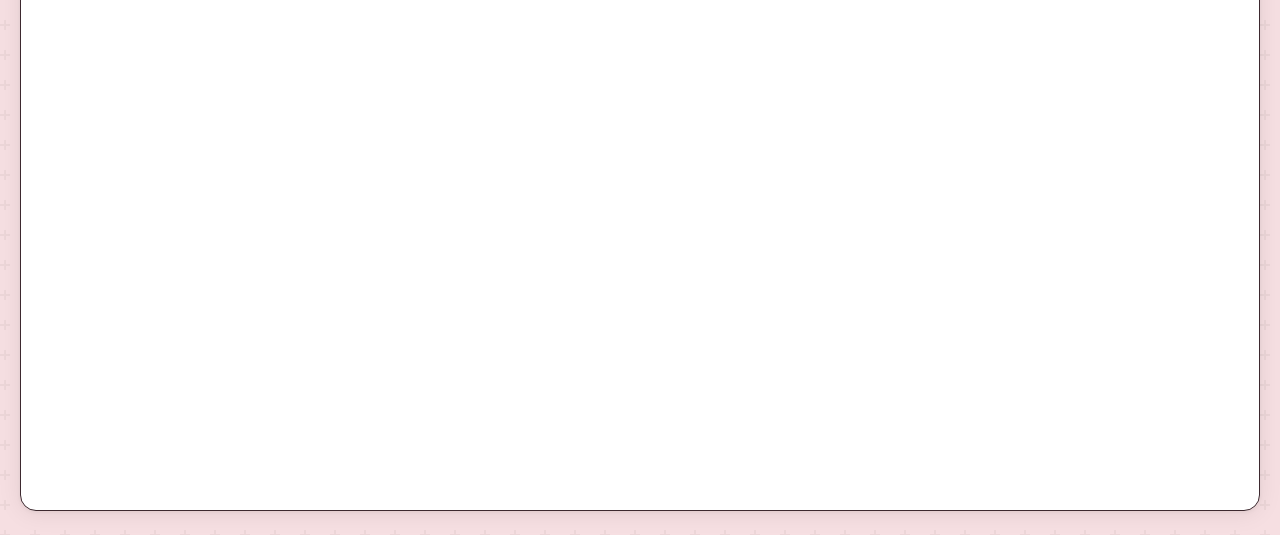
==== commit 6f729233: "fixed naming conventions of photos to match case for github" ====
--- a/commissionrequests.html
+++ b/commissionrequests.html
@@ -58,7 +58,7 @@
                 <!-- postcard painting photos -->
                 <img class="carousel-img" src="images/brusselspostcard.jpg" alt="Postcard painting" data-type="Postcard Paintings" data-badge="$25 · 3-5 days">
                 <img class="carousel-img" src="images/budapestpostcard.jpg" alt="Postcard painting" data-type="Postcard Paintings" data-badge="$25 · 3-5 days">
-                <img class="carousel-img" src="images/catpainting.jpg" alt="Postcard painting" data-type="Postcard Paintings" data-badge="$25 · 3-5 days">
+                <img class="carousel-img" src="images/catpainting.JPG" alt="Postcard painting" data-type="Postcard Paintings" data-badge="$25 · 3-5 days">
                 <img class="carousel-img" src="images/costaricapostcard.jpg" alt="Postcard painting" data-type="Postcard Paintings" data-badge="$25 · 3-5 days">
                 <img class="carousel-img" src="images/frankfurtpostcard.jpg" alt="Postcard painting" data-type="Postcard Paintings" data-badge="$25 · 3-5 days">
                 <img class="carousel-img" src="images/londonpostcard.jpg" alt="Postcard painting" data-type="Postcard Paintings" data-badge="$25 · 3-5 days">
@@ -72,7 +72,7 @@
                 <img class="carousel-img" src="images/traderhoesembroiderypatch.png" alt="Embroidery" data-type="Embroidery" data-badge="$5 - $50 · 2-10 days">
                 <div class="carousel-divider"></div>
                 <!-- cross stitch photos -->
-                <img class="carousel-img" src="images/duckcrossstitch.jpeg" alt="Cross Stitch" data-type="Cross Stitch" data-badge="$10 - $60 · 3-10 days">
+                <img class="carousel-img" src="images/duckcrossstitch.JPEG" alt="Cross Stitch" data-type="Cross Stitch" data-badge="$10 - $60 · 3-10 days">
                 <img class="carousel-img" src="images/greenandwhitebirdcrossstitch.jpg" alt="Cross Stitch" data-type="Cross Stitch" data-badge="$10 - $60 · 3-10 days">
                 <img class="carousel-img" src="images/outerwildscrossstitch.jpg" alt="Cross Stitch" data-type="Cross Stitch" data-badge="$10 - $60 · 3-10 days">
                 <img class="carousel-img" src="images/yellowbirdcrossstitchhoop.jpg" alt="Cross Stitch" data-type="Cross Stitch" data-badge="$10 - $60 · 3-10 days">
@@ -86,7 +86,7 @@
                 <img class="carousel-img" src="images/ricehandwarmersewing.png" alt="Sewing" data-type="Sewing" data-badge="$5 - $50 · 2-10 days">
                 <div class="carousel-divider"></div>
                 <!-- crochet photos -->
-                <img class="carousel-img" src="images/bearcrochet.jpg" alt="Crochet" data-type="Crochet" data-badge="$20 - $100 · 5-15 days">
+                <img class="carousel-img" src="images/bearcrochet.JPG" alt="Crochet" data-type="Crochet" data-badge="$20 - $100 · 5-15 days">
                 <img class="carousel-img" src="images/crochetscrunchies.jpg" alt="Crochet" data-type="Crochet" data-badge="$20 - $100 · 5-15 days">
                 <img class="carousel-img" src="images/flowercrochetbag.jpg" alt="Crochet" data-type="Crochet" data-badge="$20 - $100 · 5-15 days">
                 <img class="carousel-img" src="images/stingraycrochet.jpg" alt="Crochet" data-type="Crochet" data-badge="$20 - $100 · 5-15 days">
